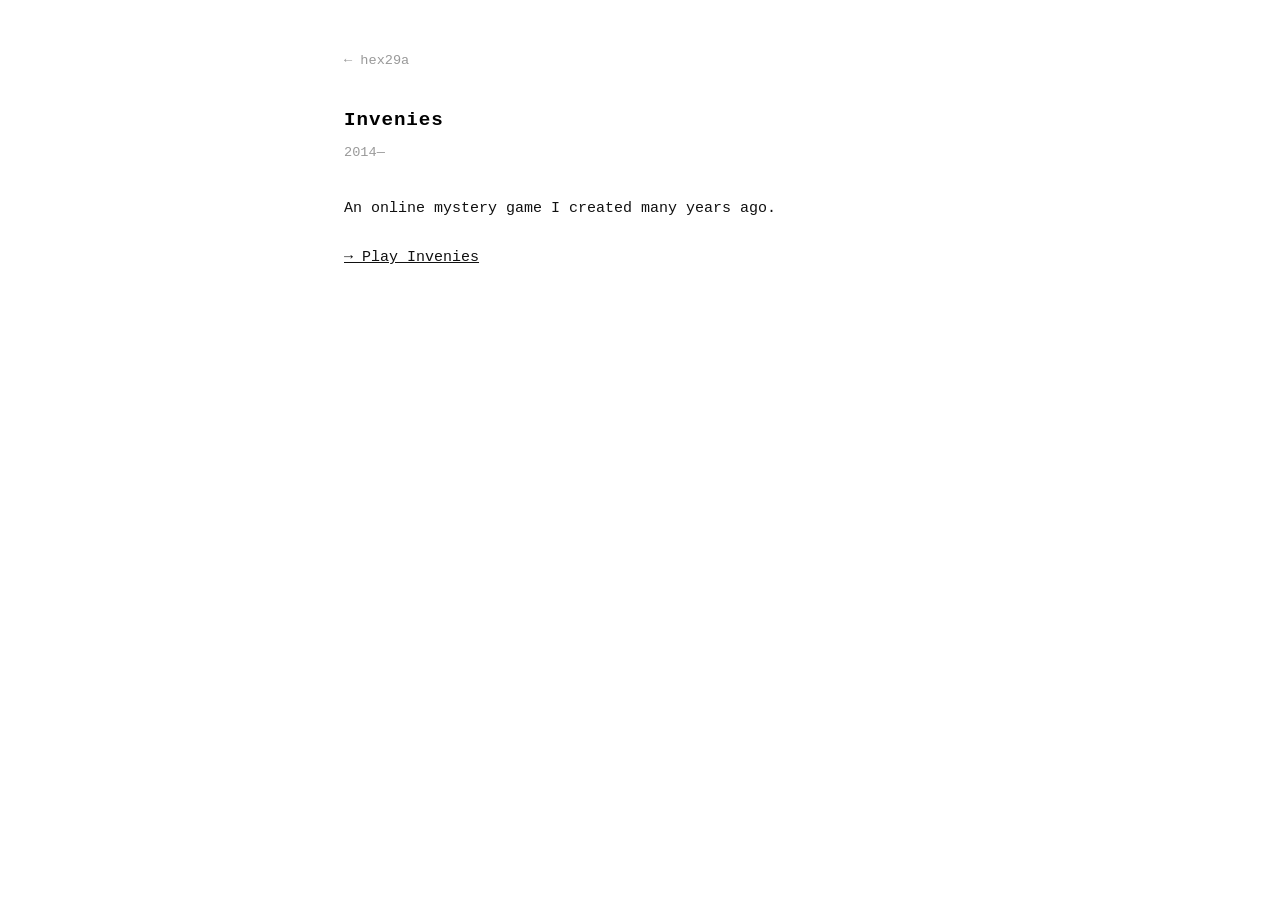
==== invenies/index.html @ a3973212 "Initial commit" ====
<!DOCTYPE html>
<html lang="en">
<head>
  <meta charset="UTF-8">
  <meta name="viewport" content="width=device-width, initial-scale=1.0">
  <title>Invenies — hex29a</title>
  <link rel="stylesheet" href="../style.css">
</head>
<body>
  <a class="back" href="/">← hex29a</a>

  <h1>Invenies</h1>
  <p class="meta">2014—</p>

  <p>An online mystery game I created many years ago.</p>

  <div class="external-links">
    <a href="http://invenies.29a.se/nombre.html" target="_blank">→ Play Invenies</a>
  </div>
</body>
</html>
---- style.css ----
* {
  box-sizing: border-box;
  margin: 0;
  padding: 0;
}

body {
  background: #fff;
  color: #111;
  font-family: "Courier New", Courier, monospace;
  font-size: 15px;
  line-height: 1.7;
  padding: 3rem 1.5rem;
  max-width: 640px;
  margin: 0 auto;
}

h1 {
  font-size: 1.2rem;
  color: #000;
  margin-bottom: 0.25rem;
  letter-spacing: 0.05em;
}

h2 {
  font-size: 1rem;
  color: #000;
  margin-bottom: 1.5rem;
}

p {
  margin-bottom: 1rem;
}

a {
  color: #111;
  text-decoration: underline;
}

a:hover {
  color: #555;
}

hr {
  border: none;
  border-top: 1px solid #ddd;
  margin: 2rem 0;
}

.back {
  display: inline-block;
  margin-bottom: 2rem;
  font-size: 0.85rem;
  color: #999;
  text-decoration: none;
}

.back:hover {
  color: #111;
}

.project-list {
  list-style: none;
  margin-top: 2rem;
}

.project-list li {
  margin-bottom: 0.75rem;
  display: flex;
  gap: 1rem;
  align-items: baseline;
}

.project-list a {
  color: #111;
  text-decoration: none;
  flex: 1;
}

.project-list a:hover {
  color: #555;
}

.project-list .year {
  color: #aaa;
  font-size: 0.85rem;
  white-space: nowrap;
}

.meta {
  color: #999;
  font-size: 0.85rem;
  margin-bottom: 2rem;
}

.external-links {
  margin-top: 1.5rem;
}

.external-links a {
  display: block;
  margin-bottom: 0.4rem;
}
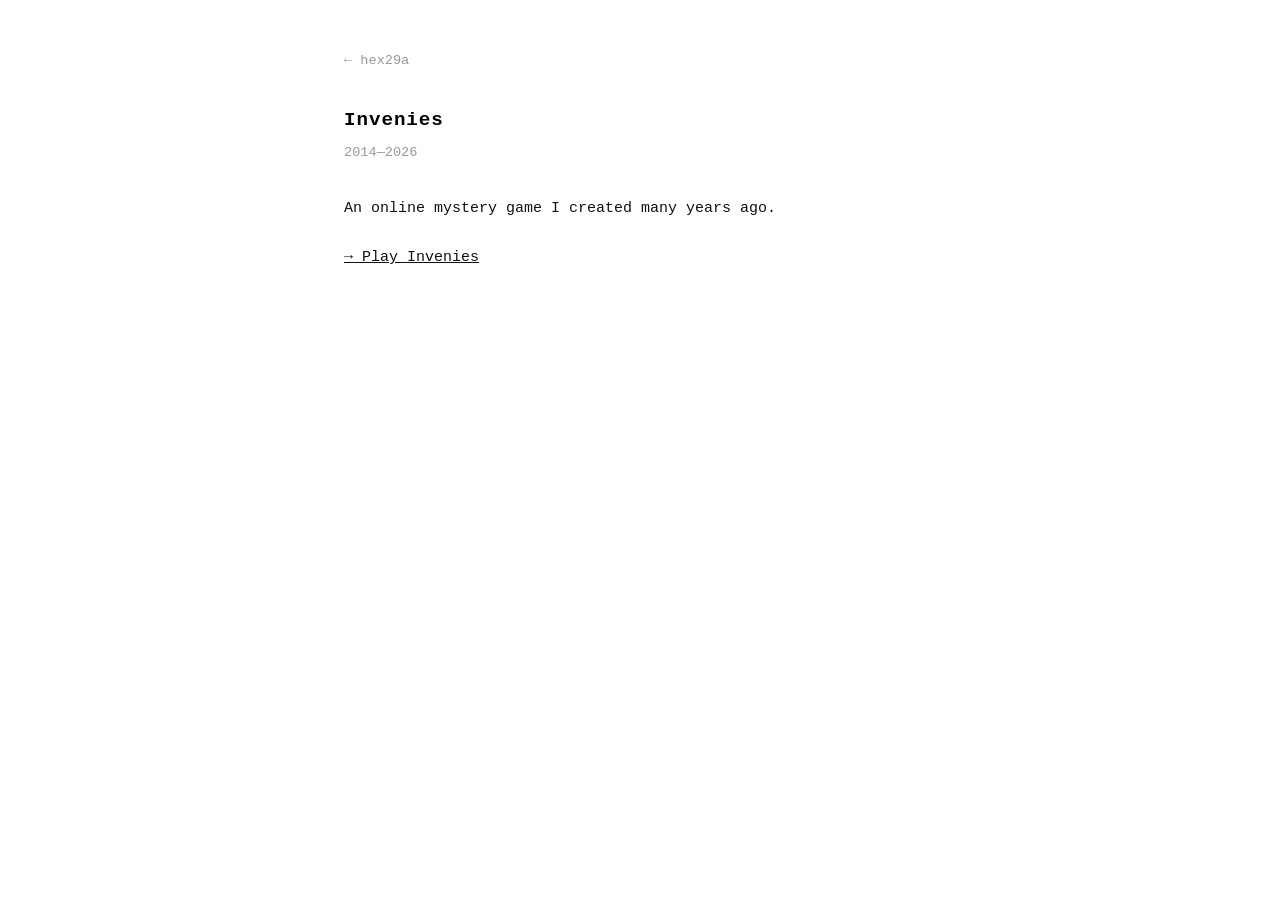
==== commit 80df4a62: "Invenies: 2014—2026 Co-Authored-By: Claude Sonnet 5.5 <noreply@anthropic.com> Claude-Session: https:" ====
--- a/invenies/index.html
+++ b/invenies/index.html
@@ -10,7 +10,7 @@
   <a class="back" href="/">← hex29a</a>
 
   <h1>Invenies</h1>
-  <p class="meta">2014—</p>
+  <p class="meta">2014—2026</p>
 
   <p>An online mystery game I created many years ago.</p>
 
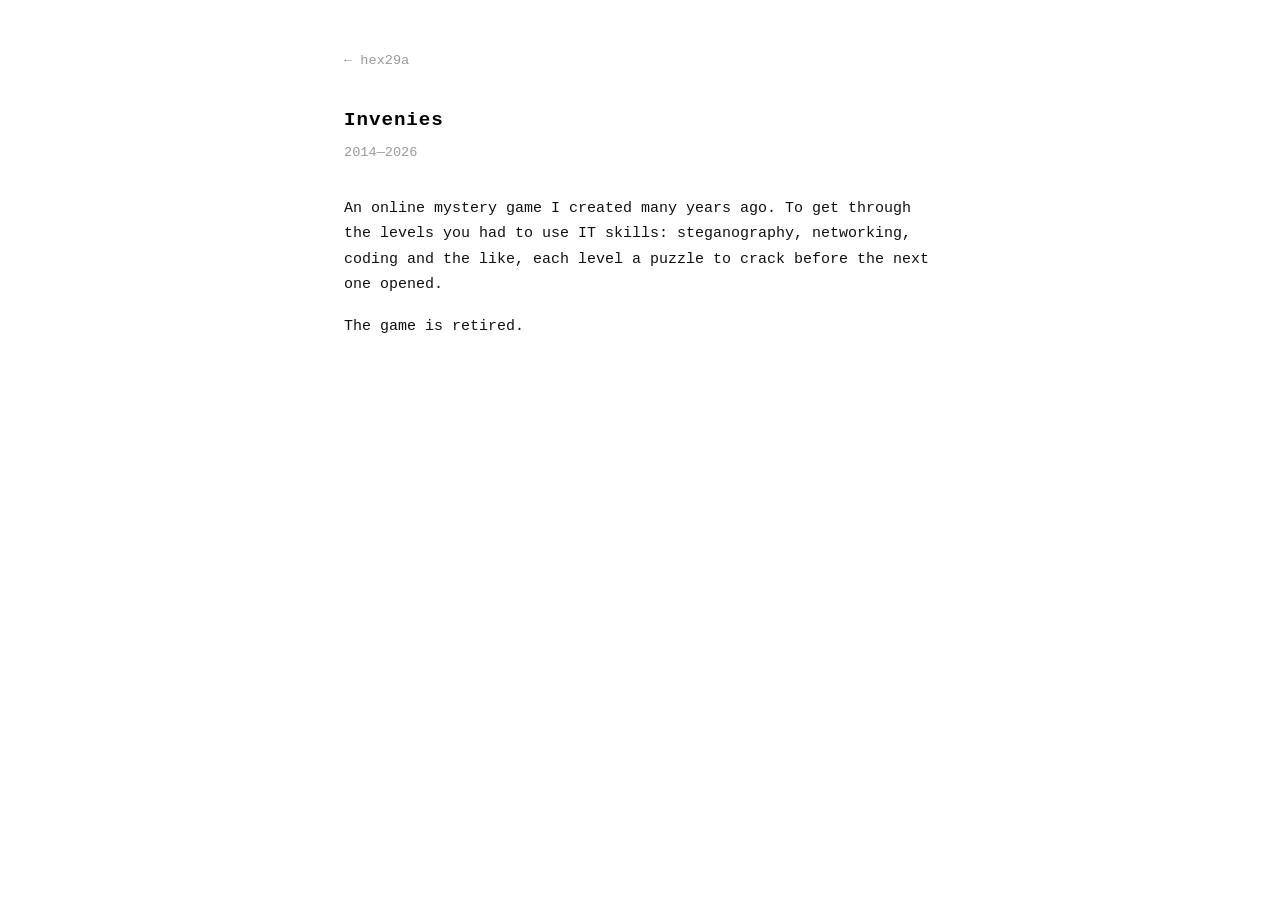
==== commit 19a28680: "Invenies: retired, drop play link, describe the game Co-Authored-By: Claude Sonnet 5.5 <noreply@anth" ====
--- a/invenies/index.html
+++ b/invenies/index.html
@@ -12,10 +12,9 @@
   <h1>Invenies</h1>
   <p class="meta">2014—2026</p>
 
-  <p>An online mystery game I created many years ago.</p>
+  <p>An online mystery game I created many years ago. To get through the levels you had to use IT skills: steganography, networking, coding and the like, each level a puzzle to crack before the next one opened.</p>
 
-  <div class="external-links">
-    <a href="http://invenies.29a.se/nombre.html" target="_blank">→ Play Invenies</a>
-  </div>
+  <p>The game is retired.</p>
+
 </body>
 </html>
